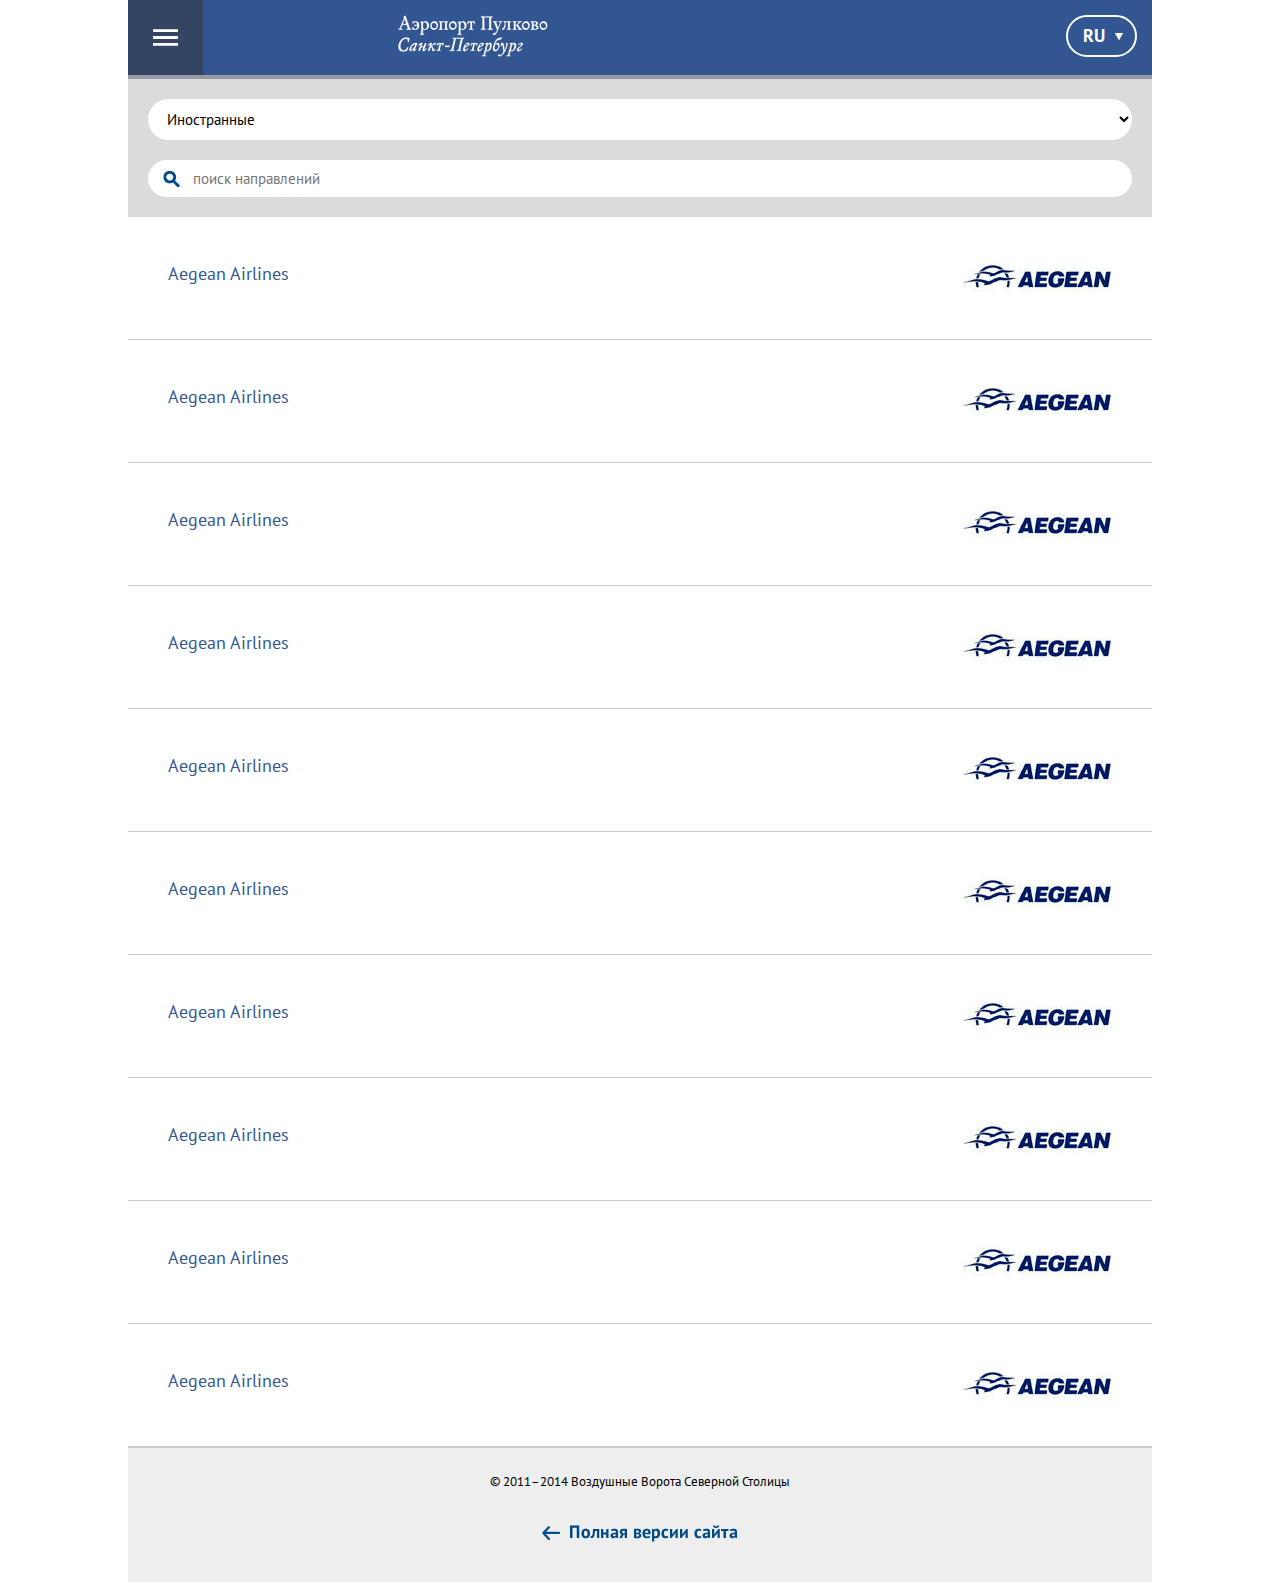
==== company.html @ b45f5532 "Company page" ====
<!DOCTYPE html>
<html>
<head>
    <meta charset="UTF-8">
    <meta http-equiv="X-UA-Compatible" content="IE=edge">
    
    <title>Пулково</title>

    <meta name="viewport" content="width=device-width, initial-scale=1">
	
	<link href='http://fonts.googleapis.com/css?family=PT+Sans:400,700&subset=cyrillic,latin' rel='stylesheet' type='text/css'>
    <link rel="stylesheet" href="mcss/style.css">

    <!--[if lt IE 9]> <script src="https://oss.maxcdn.com/libs/html5shiv/3.7.0/html5shiv.js"></script> <![endif]--> 

</head>
<body>

	<!-- основной контейнер всего сайта -->
	<div class="wrapper">
		
		<!-- header -->
		<header class='main-header'>
			
			<div class="row">

				<div class="col s-3">
					<a href="#" class="menu-open"></a>
				</div>

				<div class="col s-6">
					<a href="#">
						<img src="img/logo.png" alt="" class="logo">
					</a>
				</div>

				<div class="col s-3 text-right">
					<a href="#" class="lang-toggle">RU</a>
				</div>

			</div>

		</header>

		<!-- contetn pages -->
		<div class="content-wrapper">
			
			<!-- menu -->
			<div class="main-menu">
				
				<!-- close -->
				<a href="#" class="menu-close"></a>

				<img src="img/logo.png" alt="">
				
				<nav class='navigation'>
					
					<a href="#">Рейсы</a>
					<a href="#">Как добраться</a>
					<a href="#">магазины и кафе</a>
					<a href="#">аваикомпании</a>
					<a href="#">контакты</a>

				</nav>

			</div>

			<!-- content of the page -->
			<div class="content-page">

				<div class="company-page">
					
					<div class="header">
						
						<form method="" action="">
							
							<select>
								<option>Иностранные</option>
								<option>Иноземные</option>
							</select>

							<input type="text" class="search" placeholder='поиск направлений'>

						</form>

					</div>

					<div class="company-container">
						
						<!-- item -->
						<article class='company'>
							<div class="row">
								<div class="col s-6">
									<a href="#">Aegean Airlines</a>
								</div>
								<div class="col s-6 text-right">
									<img src="img/company-1.jpg" alt="">
								</div>
							</div>
						</article>

						<!-- item -->
						<article class='company'>
							<div class="row">
								<div class="col s-6">
									<a href="#">Aegean Airlines</a>
								</div>
								<div class="col s-6 text-right">
									<img src="img/company-1.jpg" alt="">
								</div>
							</div>
						</article>

						<!-- item -->
						<article class='company'>
							<div class="row">
								<div class="col s-6">
									<a href="#">Aegean Airlines</a>
								</div>
								<div class="col s-6 text-right">
									<img src="img/company-1.jpg" alt="">
								</div>
							</div>
						</article>

						<!-- item -->
						<article class='company'>
							<div class="row">
								<div class="col s-6">
									<a href="#">Aegean Airlines</a>
								</div>
								<div class="col s-6 text-right">
									<img src="img/company-1.jpg" alt="">
								</div>
							</div>
						</article>

						<!-- item -->
						<article class='company'>
							<div class="row">
								<div class="col s-6">
									<a href="#">Aegean Airlines</a>
								</div>
								<div class="col s-6 text-right">
									<img src="img/company-1.jpg" alt="">
								</div>
							</div>
						</article>

						<!-- item -->
						<article class='company'>
							<div class="row">
								<div class="col s-6">
									<a href="#">Aegean Airlines</a>
								</div>
								<div class="col s-6 text-right">
									<img src="img/company-1.jpg" alt="">
								</div>
							</div>
						</article>

						<!-- item -->
						<article class='company'>
							<div class="row">
								<div class="col s-6">
									<a href="#">Aegean Airlines</a>
								</div>
								<div class="col s-6 text-right">
									<img src="img/company-1.jpg" alt="">
								</div>
							</div>
						</article>

						<!-- item -->
						<article class='company'>
							<div class="row">
								<div class="col s-6">
									<a href="#">Aegean Airlines</a>
								</div>
								<div class="col s-6 text-right">
									<img src="img/company-1.jpg" alt="">
								</div>
							</div>
						</article>

						<!-- item -->
						<article class='company'>
							<div class="row">
								<div class="col s-6">
									<a href="#">Aegean Airlines</a>
								</div>
								<div class="col s-6 text-right">
									<img src="img/company-1.jpg" alt="">
								</div>
							</div>
						</article>

						<!-- item -->
						<article class='company'>
							<div class="row">
								<div class="col s-6">
									<a href="#">Aegean Airlines</a>
								</div>
								<div class="col s-6 text-right">
									<img src="img/company-1.jpg" alt="">
								</div>
							</div>
						</article>

					</div>

				</div>

				<footer>
					<p>© 2011–2014 Воздушные Ворота Северной Столицы</p>
					<a href="#" class="to-main"></a>
				</footer>


			</div>

		</div>

	</div>
	
	<!-- scripts -->
    <script src="js/plugins.js"></script>
    <!-- <script src="js/min/script.min.js"></script> -->
    <script src="js/script.js"></script>
</body>
</html>
---- mcss/style.css ----
/* 
	compile file
*/
/* start the foundation style */
/* RESET */
html, body, div, span, applet, object, iframe,
h1, h2, h3, h4, h5, h6, p, blockquote, pre,
a, abbr, acronym, address, big, cite, code,
del, dfn, em, img, ins, kbd, q, s, samp,
small, strike, strong, sub, sup, tt, var,
b, u, i, center,
dl, dt, dd, ol, ul, li,
fieldset, form, label, legend,
table, caption, tbody, tfoot, thead, tr, th, td,
article, aside, canvas, details, embed,
figure, figcaption, footer, header, hgroup,
menu, nav, output, ruby, section, summary,
time, mark, audio, video {
  margin: 0;
  padding: 0;
  border: 0;
  font-size: 100%;
  font: inherit;
  vertical-align: baseline;
}

/* HTML5 display-role reset for older browsers */
article, aside, details, figcaption, figure,
footer, header, hgroup, menu, nav, section {
  display: block;
}

body {
  line-height: 1;
}

ol, ul {
  list-style: none;
}

blockquote, q {
  quotes: none;
}

blockquote:before, blockquote:after,
q:before, q:after {
  content: '';
  content: none;
}

table {
  border-collapse: collapse;
  border-spacing: 0;
}

/* start the base fraimwork styles. Can include base construction - forms/buttins/navigation and other */
/* modul section */
.col {
  float: left;
  padding: 0 14px;
  min-height: 1px;
}

.row.inline-row {
  font-size: 0;
}
.row.inline-row > .col {
  float: none;
}
.row.inline-row > .col:first-child {
  padding: 0 13px;
}
.row.inline-row > .col:last-child {
  padding: 0 13px;
}
.row .col:first-child {
  padding-left: 0px;
}
.row .col:last-child {
  padding-right: 0px;
}
.row .single {
  margin: 0 auto;
  float: none;
}

.text-right {
  text-align: right;
}

.s-1 {
  width: 8.33%;
}

.s-2 {
  width: 16.66%;
}

.s-3 {
  width: 25%;
}

.s-4 {
  width: 33.33%;
}

.s-5 {
  width: 41.66%;
}

.s-6 {
  width: 50%;
}

.s-7 {
  width: 58.33%;
}

.s-8 {
  width: 66.66%;
}

.s-9 {
  width: 75%;
}

.s-10 {
  width: 83.11%;
}

.s-11 {
  width: 91.66%;
}

.s-12 {
  width: 100%;
}

/* main fraimwork start here */
.inbox, .col, i, .ico, .menu-open, .main-menu, .lang-toggle, .navigation a, .form-shedule, .company-page .header {
  box-sizing: border-box;
}

.to-left {
  float: left;
}

.to-right {
  float: right;
}

.inline, .row.inline-row > .col, i, .ico, .lang-toggle, footer .to-main {
  display: inline-block;
  *display: inline;
  vertical-align: top;
  zoom: 1;
}

.clear, .row:after, .clearfix:after {
  content: " ";
  display: block;
  height: 0;
  clear: both;
  overflow: hidden;
  visibility: hidden;
}

/* colors */
/* i ico*/
i, .ico {
  font-size: 0;
  text-indent: -9999px;
}

/* basic typography */
body {
  font-family: 'PT Sans', sans-serif;
}

/* form style input and other */
form input[type='text'], form textarea, form select {
  box-sizing: border-box;
  outline: none;
  border: 0;
  font-family: 'PT Sans', sans-serif;
  background: #fff;
  font-size: 15px;
  line-height: 17px;
  color: #000;
  border-radius: 100px;
  width: 100%;
  padding: 10px 15px;
}
form input[type='text'].search, form textarea.search, form select.search {
  padding-left: 45px;
  background: #fff url(img/ico-find.png) no-repeat 15px center;
}
form input[type='text'].date, form textarea.date, form select.date {
  padding-left: 45px;
  background: #fff url(img/ico-calendar.png) no-repeat 15px center;
}
form label {
  cursor: pointer;
}
form button {
  cursor: pointer;
  outline: none;
  margin: 0;
}

/* btn styles */
.btn {
  display: inline-block;
  box-sizing: border-box;
  text-align: center;
  font-size: 18px;
  color: #fff;
  font-weight: 800;
  line-height: 22px;
  width: 100%;
  text-align: center;
  padding: 12px 15px;
  border-radius: 100px;
  background: #fd9f23;
  box-shadow: inset 0 -2px 0 0 #db7e02;
  border: none;
  outline: none;
}

/**
 * BxSlider v4.1.2 - Fully loaded, responsive content slider
 * http://bxslider.com
 *
 * Written by: Steven Wanderski, 2014
 * http://stevenwanderski.com
 * (while drinking Belgian ales and listening to jazz)
 *
 * CEO and founder of bxCreative, LTD
 * http://bxcreative.com
 */
/** RESET AND LAYOUT
===================================*/
.bx-wrapper {
  position: relative;
  padding: 0;
  *zoom: 1;
}

.bx-wrapper img {
  max-width: 100%;
  display: block;
}

/** THEME
===================================*/
.bx-wrapper .bx-viewport {
  /*fix other elements on the page moving (on Chrome)*/
  -webkit-transform: translatez(0);
  -ms-transform: translatez(0);
  transform: translatez(0);
}

.bx-wrapper .bx-pager,
.bx-wrapper .bx-controls-auto {
  position: absolute;
  bottom: -30px;
  width: 100%;
}

/* PAGER */
.bx-wrapper .bx-pager {
  text-align: center;
  font-size: .85em;
  font-family: Arial;
  font-weight: bold;
  color: #666;
  padding-top: 20px;
}

.bx-wrapper .bx-pager .bx-pager-item,
.bx-wrapper .bx-controls-auto .bx-controls-auto-item {
  display: inline-block;
  *zoom: 1;
  *display: inline;
}

.bx-wrapper .bx-pager.bx-default-pager a {
  background: #e4e4e4;
  text-indent: -9999px;
  display: block;
  width: 10px;
  height: 10px;
  margin: 0 5px;
  outline: 0;
  border-radius: 5px;
}

.bx-wrapper .bx-pager.bx-default-pager a:hover,
.bx-wrapper .bx-pager.bx-default-pager a.active {
  background: #4f8cad;
}

/* 
	start the project modules like a pages 
*/
.wrapper {
  max-width: 1024px;
  min-width: 320px;
  min-height: 100%;
  margin: 0 auto;
  overflow: hidden;
}

/* main-header */
.main-header {
  background: #325692;
  border-bottom: 4px solid #959ba5;
}

.menu-open {
  display: block;
  width: 75px;
  height: 75px;
  background: #344563 url(img/ico-menu-open.png) no-repeat center;
}

/* content-wrapper */
body, html {
  height: 100%;
}

.hidden {
  overflow: hidden;
}

.content-wrapper {
  position: relative;
  height: 100%;
}

/* main -menu */
.main-menu {
  width: 260px;
  height: 100%;
  position: absolute;
  top: -80px;
  left: -260px;
  padding-top: 20px;
  -webkit-transition: left .3s ease;
          transition: left .3s ease;
  background: #344563;
}
.main-menu.active {
  left: 0;
}
.main-menu img {
  margin-left: 25px;
}

.logo {
  margin-top: 15px;
}

.lang-toggle {
  font-size: 18px;
  line-height: 22px;
  padding: 8px 30px 8px 15px;
  border: 2px solid #fefeff;
  border-radius: 100px;
  font-weight: 800;
  color: #fff;
  background: url(img/ico-arrow-down.png) no-repeat 80% center;
  text-decoration: none;
  margin: 15px 15px 0;
}

.navigation {
  margin-top: 30px;
}
.navigation a {
  display: block;
  font-size: 14px;
  text-transform: uppercase;
  color: #fff;
  padding: 20px 0 20px 65px;
  border-bottom: 3px solid #2d3c55;
  text-decoration: none;
  font-weight: 600;
}
.navigation a:nth-child(1) {
  background: url(img/ico-menu-plane.png) no-repeat 22px center;
}
.navigation a:nth-child(2) {
  background: url(img/ico-menu-car.png) no-repeat 26px center;
}
.navigation a:nth-child(3) {
  background: url(img/ico-menu-shop.png) no-repeat 30px center;
}
.navigation a:nth-child(4) {
  background: url(img/ico-menu-company.png) no-repeat 22px center;
}
.navigation a:nth-child(5) {
  background: url(img/ico-menu-place.png) no-repeat 30px center;
}

.menu-close {
  width: 30px;
  height: 30px;
  position: absolute;
  top: 20px;
  right: 20px;
  background: url(img/ico-menu-close.png) no-repeat center;
}

/* main-page */
.main-page .header {
  background: #dbdbdb;
  padding-top: 15px;
}

.tab-control .col {
  padding: 0;
}
.tab-control a {
  display: block;
  width: 100%;
  text-decoration: none;
}
.tab-control.main {
  margin-top: 20px;
  border-bottom: 1px solid #ccc;
}
.tab-control.main a {
  font-size: 18px;
  color: #325692;
  text-transform: uppercase;
  text-align: center;
  padding: 20px 0;
  border-bottom: 4px solid transparent;
  font-weight: 800;
  line-height: 19px;
}
.tab-control.main a i {
  margin-right: 15px;
}
.tab-control.main .out i {
  width: 54px;
  height: 19px;
  background: url(img/ico-plane-out.png) no-repeat center;
}
.tab-control.main .out.active i {
  background: url(img/ico-plane-out-active.png) no-repeat center;
}
.tab-control.main .come i {
  width: 54px;
  height: 19px;
  background: url(img/ico-plane-come.png) no-repeat center;
}
.tab-control.main .come.active i {
  background: url(img/ico-plane-come-active.png) no-repeat center;
}
.tab-control.main .active {
  color: #000;
  border-bottom: 4px solid #000;
}

/* status */
.status {
  padding-left: 40px;
  font-weight: 800;
  font-size: 18px;
  line-height: 30px;
}
.status.out-stop {
  color: #ed3f40;
}
.status.out-cancel {
  color: #ed3f40;
}
.status.out-process {
  color: #fd9f23;
}
.status.out-complete {
  color: #325692;
}
.status.come-ok {
  color: #ed3f40;
}
.status.come-timeout {
  color: #ed3f40;
}
.status.come-process {
  color: #ed3f40;
}
.status.come-come {
  color: #ed3f40;
}

/* fligt-item */
.fligt-item table {
  border-bottom: 1px solid #ccc;
  width: 100%;
}
.fligt-item table tr {
  border-bottom: 1px solid #eff0f0;
}
.fligt-item table tr td {
  padding: 10px 0 10px 18px;
}
.fligt-item table tr td:first-child {
  width: 90px;
}
.fligt-item table tbody tr:last-child {
  border-bottom: none;
}
.fligt-item table tbody td {
  font-size: 18px;
  line-height: 20px;
}
.fligt-item table tbody td span {
  font-size: 16px;
  color: #929292;
}
.fligt-item table .plane {
  padding-left: 70px;
  background: url(img/ico-plane-pass.png) no-repeat left center;
}
.fligt-item table thead tr td {
  font-weight: 800;
}
.fligt-item table thead tr td:first-child {
  font-size: 25px;
}
.fligt-item table thead tr td:last-child {
  font-size: 22px;
}

/* tab-content */
.tab-content .tab {
  display: none;
}
.tab-content .tab.active {
  display: block;
}

.tab .fligt-item:nth-child(even) {
  background: #f2f2f2;
}
.tab .fligt-item:nth-child(even) table tr {
  border-bottom: 1px solid #fff;
}

/* promo slider */
.slide {
  background: #fff;
  margin-top: 15px;
}
.slide > img {
  width: 130px;
  float: left;
}
.slide .content {
  padding-left: 150px;
  padding-bottom: 20px;
}
.slide .content a {
  font-size: 18px;
  line-height: 22px;
  color: #325692;
  display: block;
  margin: 15px 0 10px;
  font-weight: 800;
  text-decoration: none;
}
.slide .content p {
  font-size: 15px;
  color: #000;
  margin-bottom: 10px;
}

.bx-wrapper {
  padding-bottom: 40px;
  border-top: 1px solid #ccc;
  border-bottom: 1px solid #ccc;
  background: #dbdbdb;
}

.bx-wrapper .bx-pager {
  bottom: 15px;
}

.bx-wrapper .bx-pager.bx-default-pager a {
  width: 11px;
  height: 11px;
  background: #fd9f23;
  margin: 0 10px;
}

.bx-wrapper .bx-viewport {
  height: auto !important;
}

.bx-wrapper .bx-pager.bx-default-pager a.active {
  background: #000;
}

hr {
  background: #eeeeee;
  border: 0;
  border-bottom: 1px solid #ccc;
  height: 80px;
  margin: 0;
}

/* form-shedule */
.form-shedule {
  background: #dbdbdb;
  padding: 30px 25px;
}
.form-shedule h2 {
  font-size: 30px;
  line-height: 36px;
  font-weight: 800;
  color: #325692;
  margin-bottom: 15px;
}
.form-shedule p {
  font-size: 16px;
  line-height: 20px;
  margin-bottom: 20px;
}
.form-shedule input {
  margin-bottom: 20px;
}

/* footer */
footer {
  border-top: 1px solid #ccc;
  padding: 25px 20px 40px;
  background: #eee;
  text-align: center;
}
footer p {
  text-align: center;
  font-size: 13px;
  line-height: 17px;
  margin-bottom: 35px;
}
footer .to-main {
  width: 196px;
  height: 17px;
  background: url(img/ico-to-main.png) no-repeat center;
  text-decoration: none;
}

/* company-page */
.company-page .header {
  padding: 20px;
  background: #dbdbdb;
}
.company-page select {
  margin-bottom: 20px;
}

.company {
  padding: 35px 40px;
  border-bottom: 1px solid #ccc;
}
.company a {
  font-size: 18px;
  color: #325692;
  text-decoration: none;
  line-height: 43px;
}

/* start the cosmetics project styles - this style not crashed layout */
/* transitions */
/* 
	start context styles 
	media and other
*/
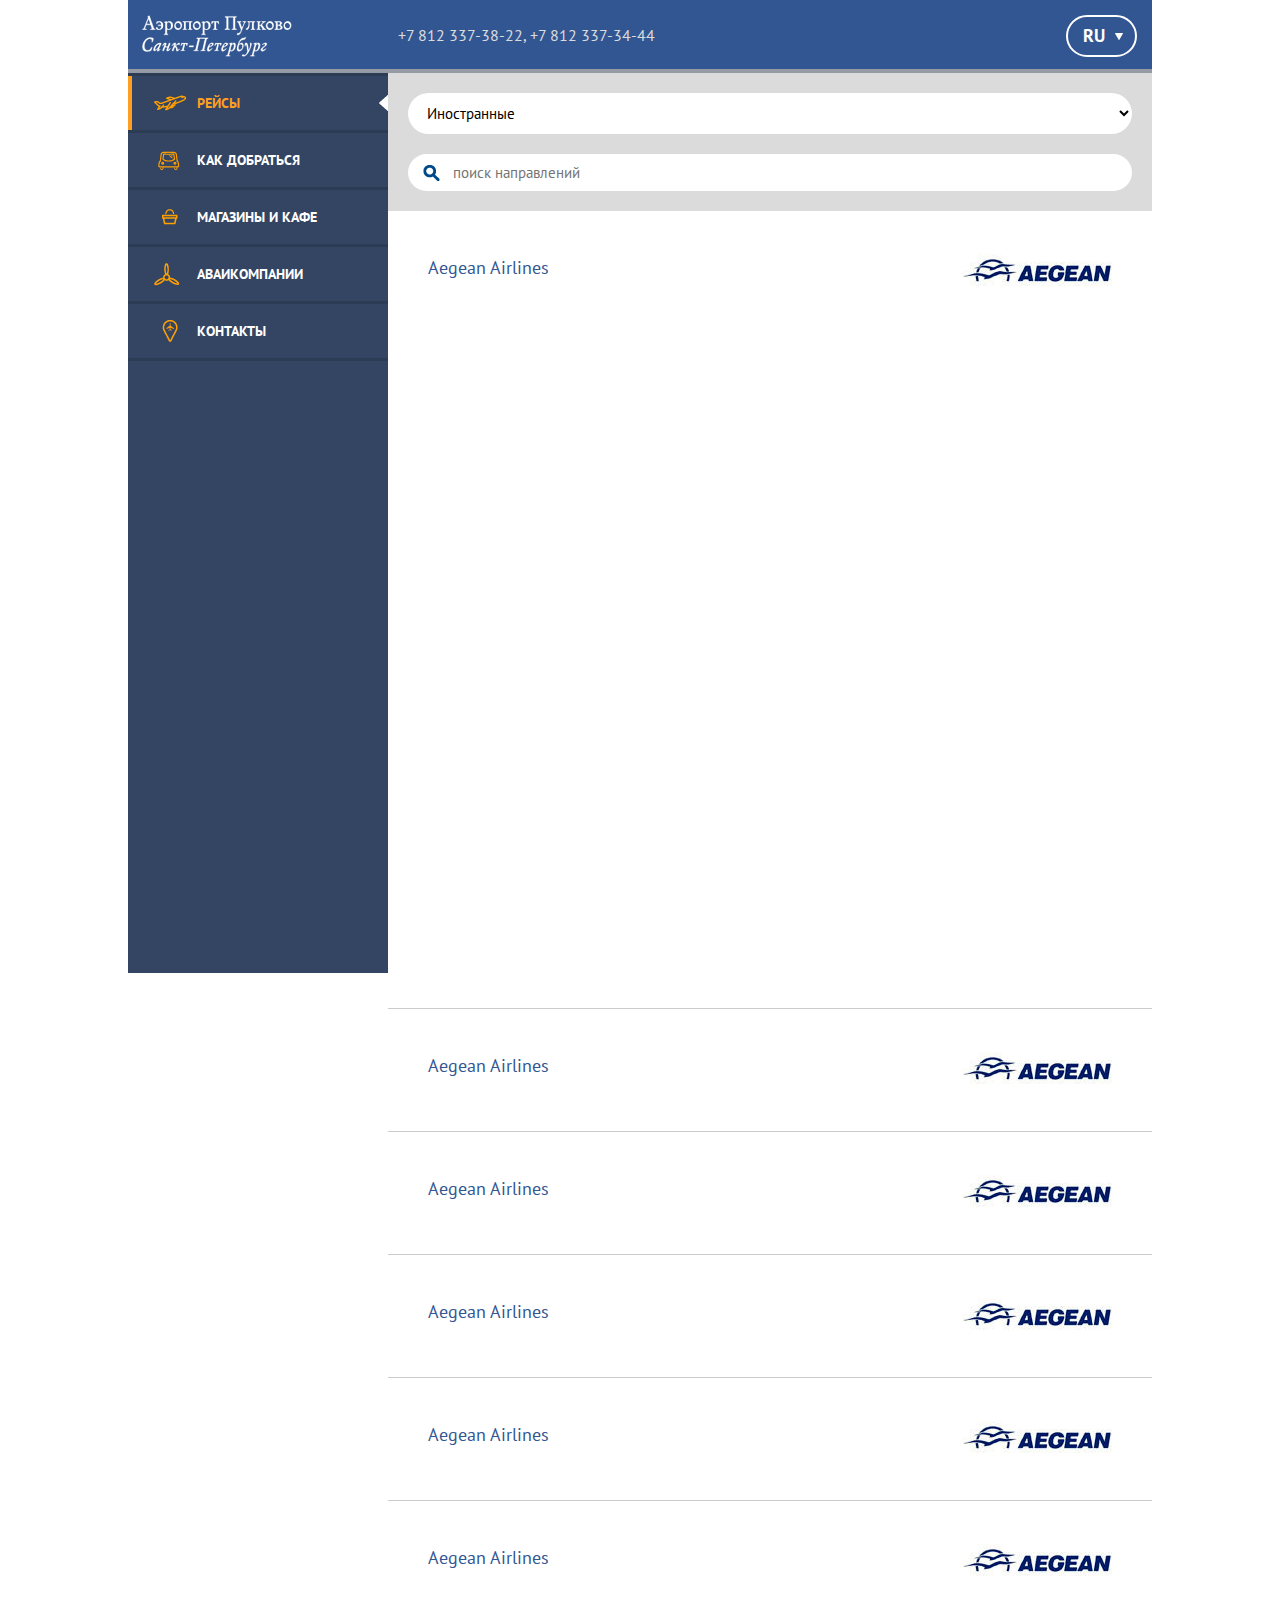
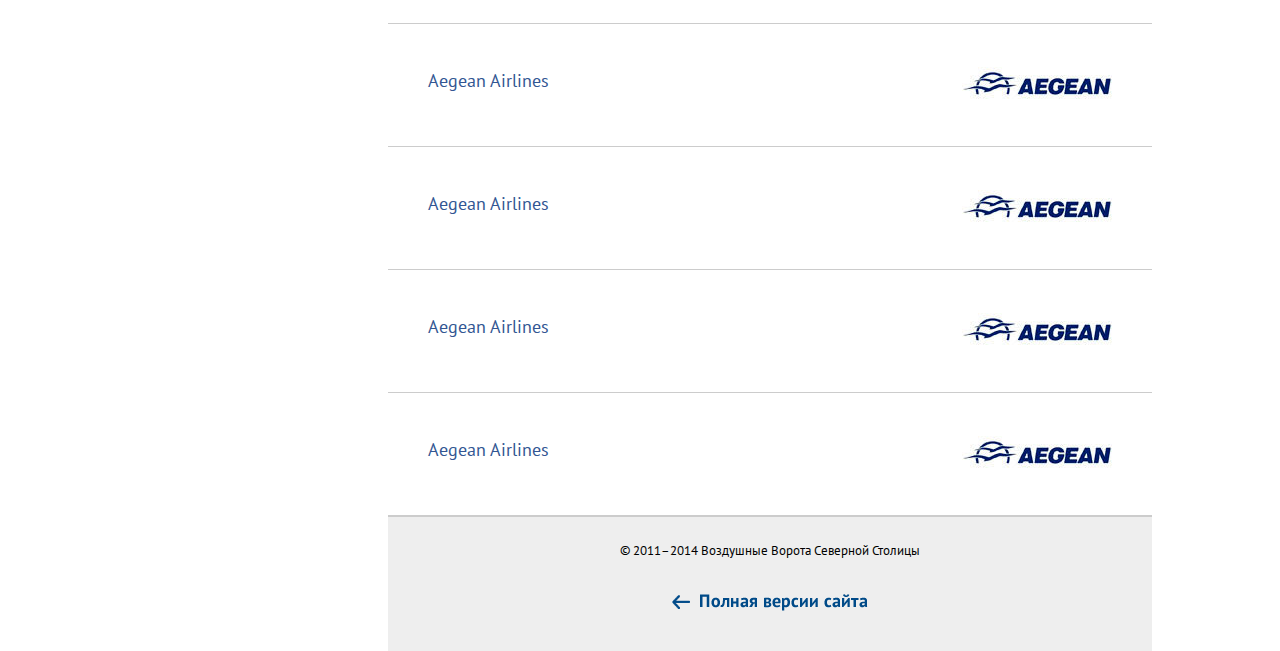
==== commit 9cf8b024: "add adaptive" ====
--- a/company.html
+++ b/company.html
@@ -24,17 +24,21 @@
 			
 			<div class="row">
 
+				<div class="col s-3 menu-tt">
+					<a href="#" class="menu-open"></a>
+				</div>
+
 				<div class="col s-3">
-					<a href="#" class="menu-open"></a>
-				</div>
-
-				<div class="col s-6">
 					<a href="#">
 						<img src="img/logo.png" alt="" class="logo">
 					</a>
 				</div>
 
-				<div class="col s-3 text-right">
+				<div class="telephone col s-5">
+					<p>+7 812 337-38-22, +7 812 337-34-44</p>
+				</div>
+
+				<div class="col s-4 to-right text-right">
 					<a href="#" class="lang-toggle">RU</a>
 				</div>
 
@@ -54,12 +58,14 @@
 				<img src="img/logo.png" alt="">
 				
 				<nav class='navigation'>
-					
-					<a href="#">Рейсы</a>
-					<a href="#">Как добраться</a>
-					<a href="#">магазины и кафе</a>
-					<a href="#">аваикомпании</a>
-					<a href="#">контакты</a>
+
+					<ul>
+						<li class="active"><a href="#">Рейсы</a></li>
+						<li><a href="#">Как добраться</a></li>
+						<li><a href="#">магазины и кафе</a></li>
+						<li><a href="#">аваикомпании</a></li>
+						<li><a href="#">контакты</a></li>
+					</ul>	
 
 				</nav>
 
--- a/mcss/style.css
+++ b/mcss/style.css
@@ -73,6 +73,9 @@
 .row.inline-row > .col:last-child {
   padding: 0 13px;
 }
+.row.inline-row:after {
+  display: none;
+}
 .row .col:first-child {
   padding-left: 0px;
 }
@@ -137,7 +140,7 @@
 }
 
 /* main fraimwork start here */
-.inbox, .col, i, .ico, .menu-open, .main-menu, .lang-toggle, .navigation a, .form-shedule, .company-page .header {
+.inbox, .col, i, .ico, .menu-open, .main-menu, .lang-toggle, .navigation a, .form-shedule, .company-page .header, .text-page .header, .text-container .content {
   box-sizing: border-box;
 }
 
@@ -330,7 +333,7 @@
 }
 
 .hidden {
-  overflow: hidden;
+  overflow-y: hidden;
 }
 
 .content-wrapper {
@@ -361,6 +364,16 @@
   margin-top: 15px;
 }
 
+.telephone {
+  display: none;
+}
+.telephone p {
+  font-size: 16px;
+  line-height: 20px;
+  color: #dbdbdb;
+  margin-top: 25px;
+}
+
 .lang-toggle {
   font-size: 18px;
   line-height: 22px;
@@ -377,30 +390,40 @@
 .navigation {
   margin-top: 30px;
 }
+.navigation ul li {
+  border-bottom: 3px solid #2d3c55;
+}
+.navigation ul li:nth-child(1) a {
+  background: url(img/ico-menu-plane.png) no-repeat 22px center;
+}
+.navigation ul li:nth-child(2) a {
+  background: url(img/ico-menu-car.png) no-repeat 26px center;
+}
+.navigation ul li:nth-child(3) a {
+  background: url(img/ico-menu-shop.png) no-repeat 30px center;
+}
+.navigation ul li:nth-child(4) a {
+  background: url(img/ico-menu-company.png) no-repeat 22px center;
+}
+.navigation ul li:nth-child(5) a {
+  background: url(img/ico-menu-place.png) no-repeat 30px center;
+}
+.navigation ul li.active {
+  background: url(img/ico-arrow-right.png) no-repeat right center;
+}
+.navigation ul li.active a {
+  border-left: 4px solid #fd9f23;
+  color: #fd9f23;
+}
 .navigation a {
   display: block;
   font-size: 14px;
   text-transform: uppercase;
   color: #fff;
   padding: 20px 0 20px 65px;
-  border-bottom: 3px solid #2d3c55;
   text-decoration: none;
   font-weight: 600;
-}
-.navigation a:nth-child(1) {
-  background: url(img/ico-menu-plane.png) no-repeat 22px center;
-}
-.navigation a:nth-child(2) {
-  background: url(img/ico-menu-car.png) no-repeat 26px center;
-}
-.navigation a:nth-child(3) {
-  background: url(img/ico-menu-shop.png) no-repeat 30px center;
-}
-.navigation a:nth-child(4) {
-  background: url(img/ico-menu-company.png) no-repeat 22px center;
-}
-.navigation a:nth-child(5) {
-  background: url(img/ico-menu-place.png) no-repeat 30px center;
+  border-left: 4px solid transparent;
 }
 
 .menu-close {
@@ -673,9 +696,88 @@
   line-height: 43px;
 }
 
+.text-page .header {
+  padding: 20px;
+  background: #dbdbdb;
+}
+.text-page .header a {
+  font-weight: 800;
+  font-size: 18px;
+  line-height: 22px;
+  text-transform: uppercase;
+  color: #325692;
+  text-decoration: none;
+  display: block;
+  margin-bottom: 20px;
+}
+.text-page .header a:last-child {
+  margin-bottom: 0;
+}
+.text-page .header a.active {
+  color: #000;
+}
+
+.text-container .content {
+  padding: 20px;
+}
+.text-container p {
+  font-size: 16px;
+  line-height: 26px;
+  color: #000;
+  margin-bottom: 30px;
+}
+.text-container h2 {
+  font-weight: 800;
+  font-size: 20px;
+  color: #000;
+  line-height: 26px;
+  margin-bottom: 5px;
+}
+.text-container h2.red {
+  color: #ed3f40;
+}
+.text-container img {
+  width: 100%;
+  margin: 0;
+  padding: 0;
+}
+
 /* start the cosmetics project styles - this style not crashed layout */
 /* transitions */
 /* 
 	start context styles 
 	media and other
 */
+@media (min-width: 768px) {
+  .main-menu {
+    position: relative;
+    top: 0;
+    left: 0;
+    float: left;
+    min-height: 100vh;
+    border-top: 3px solid #2d3c55;
+    padding-top: 0;
+  }
+
+  .content-page {
+    padding-left: 260px;
+  }
+
+  .menu-close,
+  .menu-tt,
+  .main-menu img {
+    display: none;
+  }
+
+  .main-header {
+    padding-bottom: 10px;
+  }
+
+  .telephone {
+    display: block;
+  }
+
+  .navigation {
+    margin-top: 0;
+  }
+}
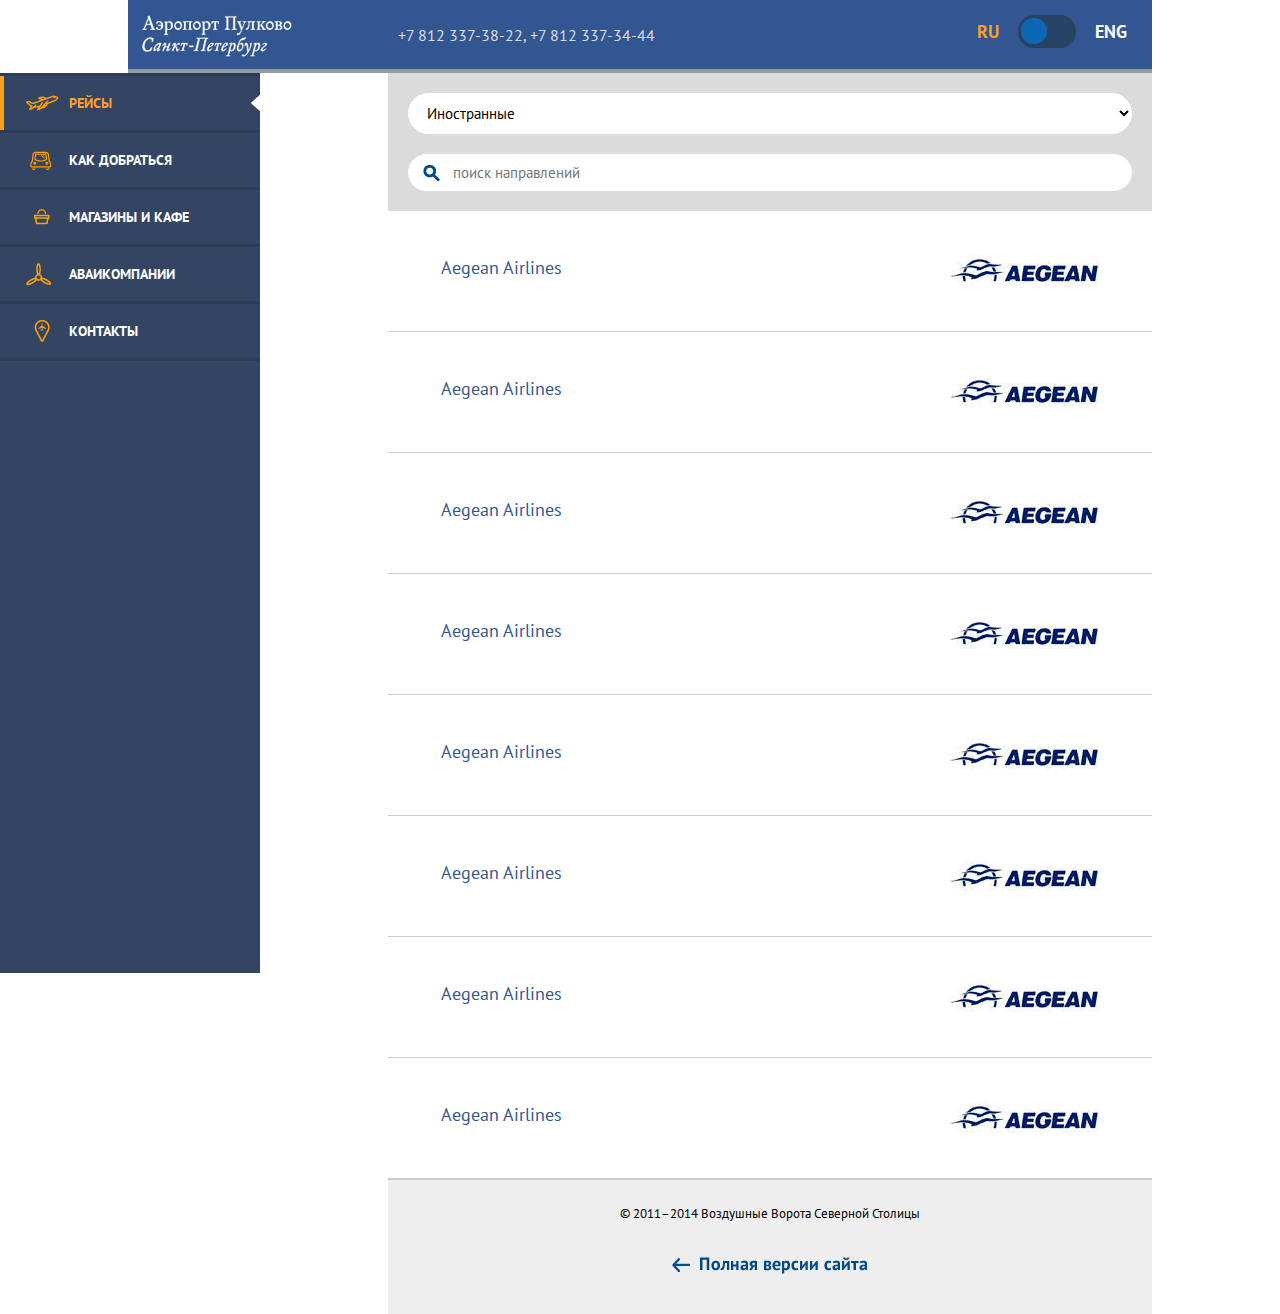
==== commit e28ff10e: "toggle add + fixed layout + bug fix" ====
--- a/company.html
+++ b/company.html
@@ -39,7 +39,15 @@
 				</div>
 
 				<div class="col s-4 to-right text-right">
-					<a href="#" class="lang-toggle">RU</a>
+					<a href="#" class="lang-toogle rus">
+						
+						<p class="rus">RU</p>
+
+						<div class="toggled"></div>
+
+						<p class="eng">ENG</p>
+
+					</a>
 				</div>
 
 			</div>
@@ -95,123 +103,99 @@
 						
 						<!-- item -->
 						<article class='company'>
-							<div class="row">
-								<div class="col s-6">
-									<a href="#">Aegean Airlines</a>
-								</div>
-								<div class="col s-6 text-right">
-									<img src="img/company-1.jpg" alt="">
-								</div>
-							</div>
-						</article>
-
-						<!-- item -->
-						<article class='company'>
-							<div class="row">
-								<div class="col s-6">
-									<a href="#">Aegean Airlines</a>
-								</div>
-								<div class="col s-6 text-right">
-									<img src="img/company-1.jpg" alt="">
-								</div>
-							</div>
-						</article>
-
-						<!-- item -->
-						<article class='company'>
-							<div class="row">
-								<div class="col s-6">
-									<a href="#">Aegean Airlines</a>
-								</div>
-								<div class="col s-6 text-right">
-									<img src="img/company-1.jpg" alt="">
-								</div>
-							</div>
-						</article>
-
-						<!-- item -->
-						<article class='company'>
-							<div class="row">
-								<div class="col s-6">
-									<a href="#">Aegean Airlines</a>
-								</div>
-								<div class="col s-6 text-right">
-									<img src="img/company-1.jpg" alt="">
-								</div>
-							</div>
-						</article>
-
-						<!-- item -->
-						<article class='company'>
-							<div class="row">
-								<div class="col s-6">
-									<a href="#">Aegean Airlines</a>
-								</div>
-								<div class="col s-6 text-right">
-									<img src="img/company-1.jpg" alt="">
-								</div>
-							</div>
-						</article>
-
-						<!-- item -->
-						<article class='company'>
-							<div class="row">
-								<div class="col s-6">
-									<a href="#">Aegean Airlines</a>
-								</div>
-								<div class="col s-6 text-right">
-									<img src="img/company-1.jpg" alt="">
-								</div>
-							</div>
-						</article>
-
-						<!-- item -->
-						<article class='company'>
-							<div class="row">
-								<div class="col s-6">
-									<a href="#">Aegean Airlines</a>
-								</div>
-								<div class="col s-6 text-right">
-									<img src="img/company-1.jpg" alt="">
-								</div>
-							</div>
-						</article>
-
-						<!-- item -->
-						<article class='company'>
-							<div class="row">
-								<div class="col s-6">
-									<a href="#">Aegean Airlines</a>
-								</div>
-								<div class="col s-6 text-right">
-									<img src="img/company-1.jpg" alt="">
-								</div>
-							</div>
-						</article>
-
-						<!-- item -->
-						<article class='company'>
-							<div class="row">
-								<div class="col s-6">
-									<a href="#">Aegean Airlines</a>
-								</div>
-								<div class="col s-6 text-right">
-									<img src="img/company-1.jpg" alt="">
-								</div>
-							</div>
-						</article>
-
-						<!-- item -->
-						<article class='company'>
-							<div class="row">
-								<div class="col s-6">
-									<a href="#">Aegean Airlines</a>
-								</div>
-								<div class="col s-6 text-right">
-									<img src="img/company-1.jpg" alt="">
-								</div>
-							</div>
-						</article>
+							<div class="row inline-row">
+								<div class="col s-6">
+									<a href="#">Aegean Airlines</a>
+								</div>
+								<div class="col s-6 text-right">
+									<img src="img/company-1.jpg" alt="">
+								</div>
+							</div>
+						</article>
+
+						<!-- item -->
+						<article class='company'>
+							<div class="row inline-row">
+								<div class="col s-6">
+									<a href="#">Aegean Airlines</a>
+								</div>
+								<div class="col s-6 text-right">
+									<img src="img/company-1.jpg" alt="">
+								</div>
+							</div>
+						</article>
+
+						<!-- item -->
+						<article class='company'>
+							<div class="row inline-row">
+								<div class="col s-6">
+									<a href="#">Aegean Airlines</a>
+								</div>
+								<div class="col s-6 text-right">
+									<img src="img/company-1.jpg" alt="">
+								</div>
+							</div>
+						</article>
+
+						<!-- item -->
+						<article class='company'>
+							<div class="row inline-row">
+								<div class="col s-6">
+									<a href="#">Aegean Airlines</a>
+								</div>
+								<div class="col s-6 text-right">
+									<img src="img/company-1.jpg" alt="">
+								</div>
+							</div>
+						</article>
+						<!-- item -->
+						<article class='company'>
+							<div class="row inline-row">
+								<div class="col s-6">
+									<a href="#">Aegean Airlines</a>
+								</div>
+								<div class="col s-6 text-right">
+									<img src="img/company-1.jpg" alt="">
+								</div>
+							</div>
+						</article>
+
+						<!-- item -->
+						<article class='company'>
+							<div class="row inline-row">
+								<div class="col s-6">
+									<a href="#">Aegean Airlines</a>
+								</div>
+								<div class="col s-6 text-right">
+									<img src="img/company-1.jpg" alt="">
+								</div>
+							</div>
+						</article>
+
+						<!-- item -->
+						<article class='company'>
+							<div class="row inline-row">
+								<div class="col s-6">
+									<a href="#">Aegean Airlines</a>
+								</div>
+								<div class="col s-6 text-right">
+									<img src="img/company-1.jpg" alt="">
+								</div>
+							</div>
+						</article>
+
+						<!-- item -->
+						<article class='company'>
+							<div class="row inline-row">
+								<div class="col s-6">
+									<a href="#">Aegean Airlines</a>
+								</div>
+								<div class="col s-6 text-right">
+									<img src="img/company-1.jpg" alt="">
+								</div>
+							</div>
+						</article>
+
 
 					</div>
 
--- a/mcss/style.css
+++ b/mcss/style.css
@@ -119,7 +119,7 @@
   width: 58.33%;
 }
 
-.s-8 {
+.s-8, .find-combo.active .top-find {
   width: 66.66%;
 }
 
@@ -140,7 +140,7 @@
 }
 
 /* main fraimwork start here */
-.inbox, .col, i, .ico, .menu-open, .main-menu, .lang-toggle, .navigation a, .form-shedule, .company-page .header, .text-page .header, .text-container .content {
+.inbox, .col, i, .ico, .menu-open, .main-menu, .lang-toggle, .navigation a, .form-shedule, .company-page .header, .text-page .header, .text-container .content, .shop-page .header, .food-item {
   box-sizing: border-box;
 }
 
@@ -152,7 +152,7 @@
   float: right;
 }
 
-.inline, .row.inline-row > .col, i, .ico, .lang-toggle, footer .to-main {
+.inline, .row.inline-row > .col, i, .ico, .lang-toggle, footer .to-main, .lang-toogle p, .lang-toogle .toggled {
   display: inline-block;
   *display: inline;
   vertical-align: top;
@@ -228,6 +228,32 @@
   box-shadow: inset 0 -2px 0 0 #db7e02;
   border: none;
   outline: none;
+  font-family: 'PT Sans', sans-serif;
+}
+.btn.reset {
+  background: transparent;
+  font-size: 15px;
+  line-height: 19px;
+  box-shadow: none;
+  color: #325692;
+  padding: 10px 7px;
+}
+.btn.reset i {
+  background: url(img/ico-refresh.png) no-repeat center;
+  width: 22px;
+  height: 19px;
+  margin-right: 10px;
+}
+.btn.blue {
+  background: #fff;
+  border: 2px solid #325692;
+  color: #325692;
+  box-shadow: none;
+  font-size: 16px;
+  margin-top: 20px;
+  width: 120px;
+  text-decoration: none;
+  padding: 5px 10px;
 }
 
 /**
@@ -742,6 +768,86 @@
   padding: 0;
 }
 
+.find-combo .button-find {
+  display: none !important;
+}
+.find-combo.active .button-find {
+  display: inline-block !important;
+}
+
+.shop-page .header {
+  padding: 20px 20px 0;
+  background: #dbdbdb;
+}
+
+.food-item {
+  padding: 25px 30px;
+  border-bottom: 1px solid #ccc;
+}
+.food-item .image {
+  width: 100px;
+  float: left;
+  margin-right: 30px;
+}
+.food-item .content {
+  padding-left: 130px;
+}
+.food-item .content h2 {
+  font-size: 28px;
+  line-height: 32px;
+  margin-bottom: 15px;
+}
+.food-item .content p {
+  font-size: 16px;
+  line-height: 20px;
+}
+.food-item .content p b {
+  font-weight: 800;
+}
+.food-item .content p span {
+  color: #929292;
+  font-style: italic;
+}
+.food-item .content .time {
+  padding-left: 30px;
+  line-height: 22px;
+  background: url(img/ico-time.png) no-repeat center left;
+  margin: 10px 0;
+}
+
+/* lang-toogle */
+.lang-toogle {
+  display: block;
+  text-decoration: none;
+  margin: 15px 25px 0 0;
+}
+.lang-toogle p {
+  font-size: 18px;
+  line-height: 33px;
+  font-weight: 800;
+  color: #fff;
+}
+.lang-toogle .toggled {
+  width: 58px;
+  height: 33px;
+  margin: 0 15px;
+  background: url(img/ico-toggle-circle.png) no-repeat 3px 3px, url(img/ico-toggle-area.png) no-repeat center;
+  -webkit-transition: background .3s ease;
+          transition: background .3s ease;
+}
+.lang-toogle.rus .rus {
+  color: #fd9f23;
+}
+.lang-toogle.rus .toggled {
+  background: url(img/ico-toggle-circle.png) no-repeat 3px 3px, url(img/ico-toggle-area.png) no-repeat center;
+}
+.lang-toogle.eng .eng {
+  color: #fd9f23;
+}
+.lang-toogle.eng .toggled {
+  background: url(img/ico-toggle-circle.png) no-repeat 29px 3px, url(img/ico-toggle-area.png) no-repeat center;
+}
+
 /* start the cosmetics project styles - this style not crashed layout */
 /* transitions */
 /* 
@@ -750,14 +856,17 @@
 */
 @media (min-width: 768px) {
   .main-menu {
-    position: relative;
-    top: 0;
+    position: fixed;
+    top: 73px;
     left: 0;
     float: left;
     min-height: 100vh;
     border-top: 3px solid #2d3c55;
     padding-top: 0;
   }
+  .main-menu.top {
+    top: 0;
+  }
 
   .content-page {
     padding-left: 260px;
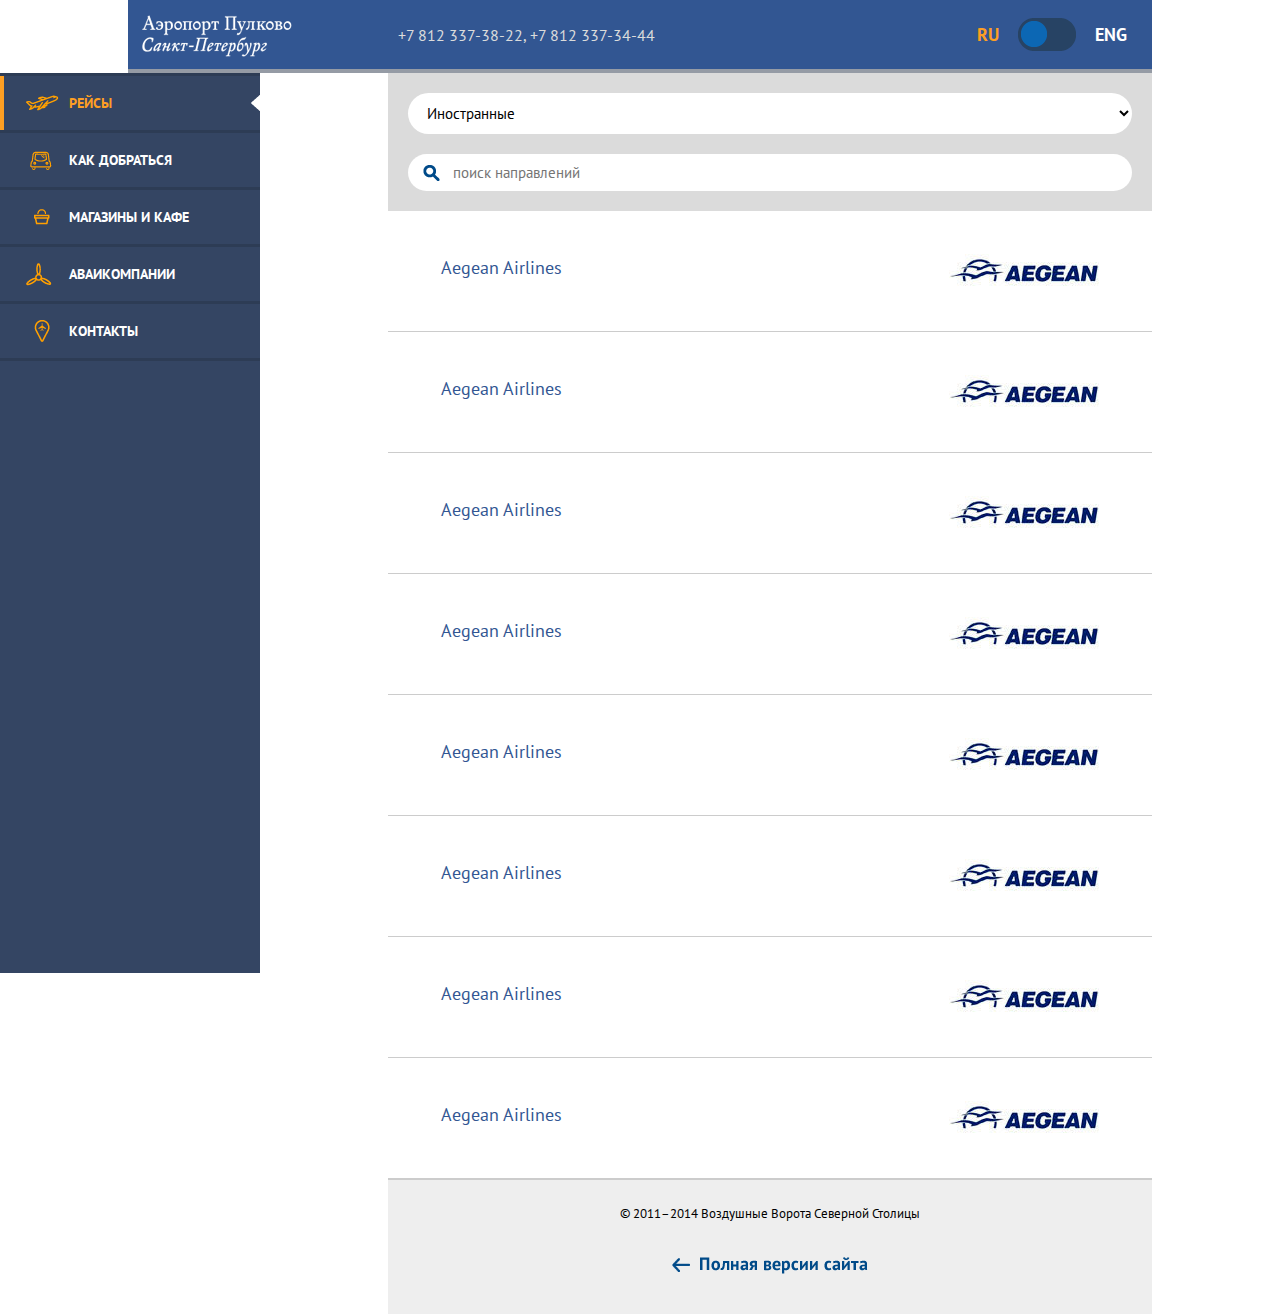
==== commit dbcc1c5b: "Новое поведение тоггла" ====
--- a/company.html
+++ b/company.html
@@ -38,7 +38,7 @@
 					<p>+7 812 337-38-22, +7 812 337-34-44</p>
 				</div>
 
-				<div class="col s-4 to-right text-right">
+				<div class="col s-4 to-right text-right lang">
 					<a href="#" class="lang-toogle rus">
 						
 						<p class="rus">RU</p>
@@ -48,6 +48,7 @@
 						<p class="eng">ENG</p>
 
 					</a>
+
 				</div>
 
 			</div>
--- a/mcss/style.css
+++ b/mcss/style.css
@@ -140,7 +140,7 @@
 }
 
 /* main fraimwork start here */
-.inbox, .col, i, .ico, .menu-open, .main-menu, .lang-toggle, .navigation a, .form-shedule, .company-page .header, .text-page .header, .text-container .content, .shop-page .header, .food-item {
+.inbox, .col, i, .ico, .menu-open, .main-menu, .lang-toggle-small, .navigation a, .form-shedule, .company-page .header, .text-page .header, .text-container .content, .shop-page .header, .food-item {
   box-sizing: border-box;
 }
 
@@ -152,7 +152,7 @@
   float: right;
 }
 
-.inline, .row.inline-row > .col, i, .ico, .lang-toggle, footer .to-main, .lang-toogle p, .lang-toogle .toggled {
+.inline, .row.inline-row > .col, i, .ico, .lang-toggle-small, footer .to-main, .lang-toogle p, .lang-toogle .toggled {
   display: inline-block;
   *display: inline;
   vertical-align: top;
@@ -400,7 +400,7 @@
   margin-top: 25px;
 }
 
-.lang-toggle {
+.lang-toggle-small {
   font-size: 18px;
   line-height: 22px;
   padding: 8px 30px 8px 15px;
@@ -816,8 +816,11 @@
 }
 
 /* lang-toogle */
+.lang {
+  margin-top: 18px;
+}
+
 .lang-toogle {
-  display: block;
   text-decoration: none;
   margin: 15px 25px 0 0;
 }
@@ -890,3 +893,46 @@
     margin-top: 0;
   }
 }
+@media (max-width: 768px) {
+  .navigation ul li.active {
+    background: none;
+  }
+
+  .company {
+    padding: 20px 10px;
+  }
+  .company img {
+    max-width: 100%;
+  }
+
+  .lang-toogle .toggled {
+    margin: 0;
+  }
+
+  .lang-toogle {
+    position: relative;
+    margin: 0 5px 0 0;
+    top: 10px;
+  }
+  .lang-toogle p {
+    position: absolute;
+    font-size: 12px;
+    color: #fd9f23;
+  }
+  .lang-toogle .rus {
+    left: 8px;
+  }
+  .lang-toogle .eng {
+    right: 5px;
+  }
+  .lang-toogle.rus .rus {
+    display: none;
+  }
+  .lang-toogle.eng .eng {
+    display: none;
+  }
+
+  .lang {
+    margin-top: 12px;
+  }
+}
